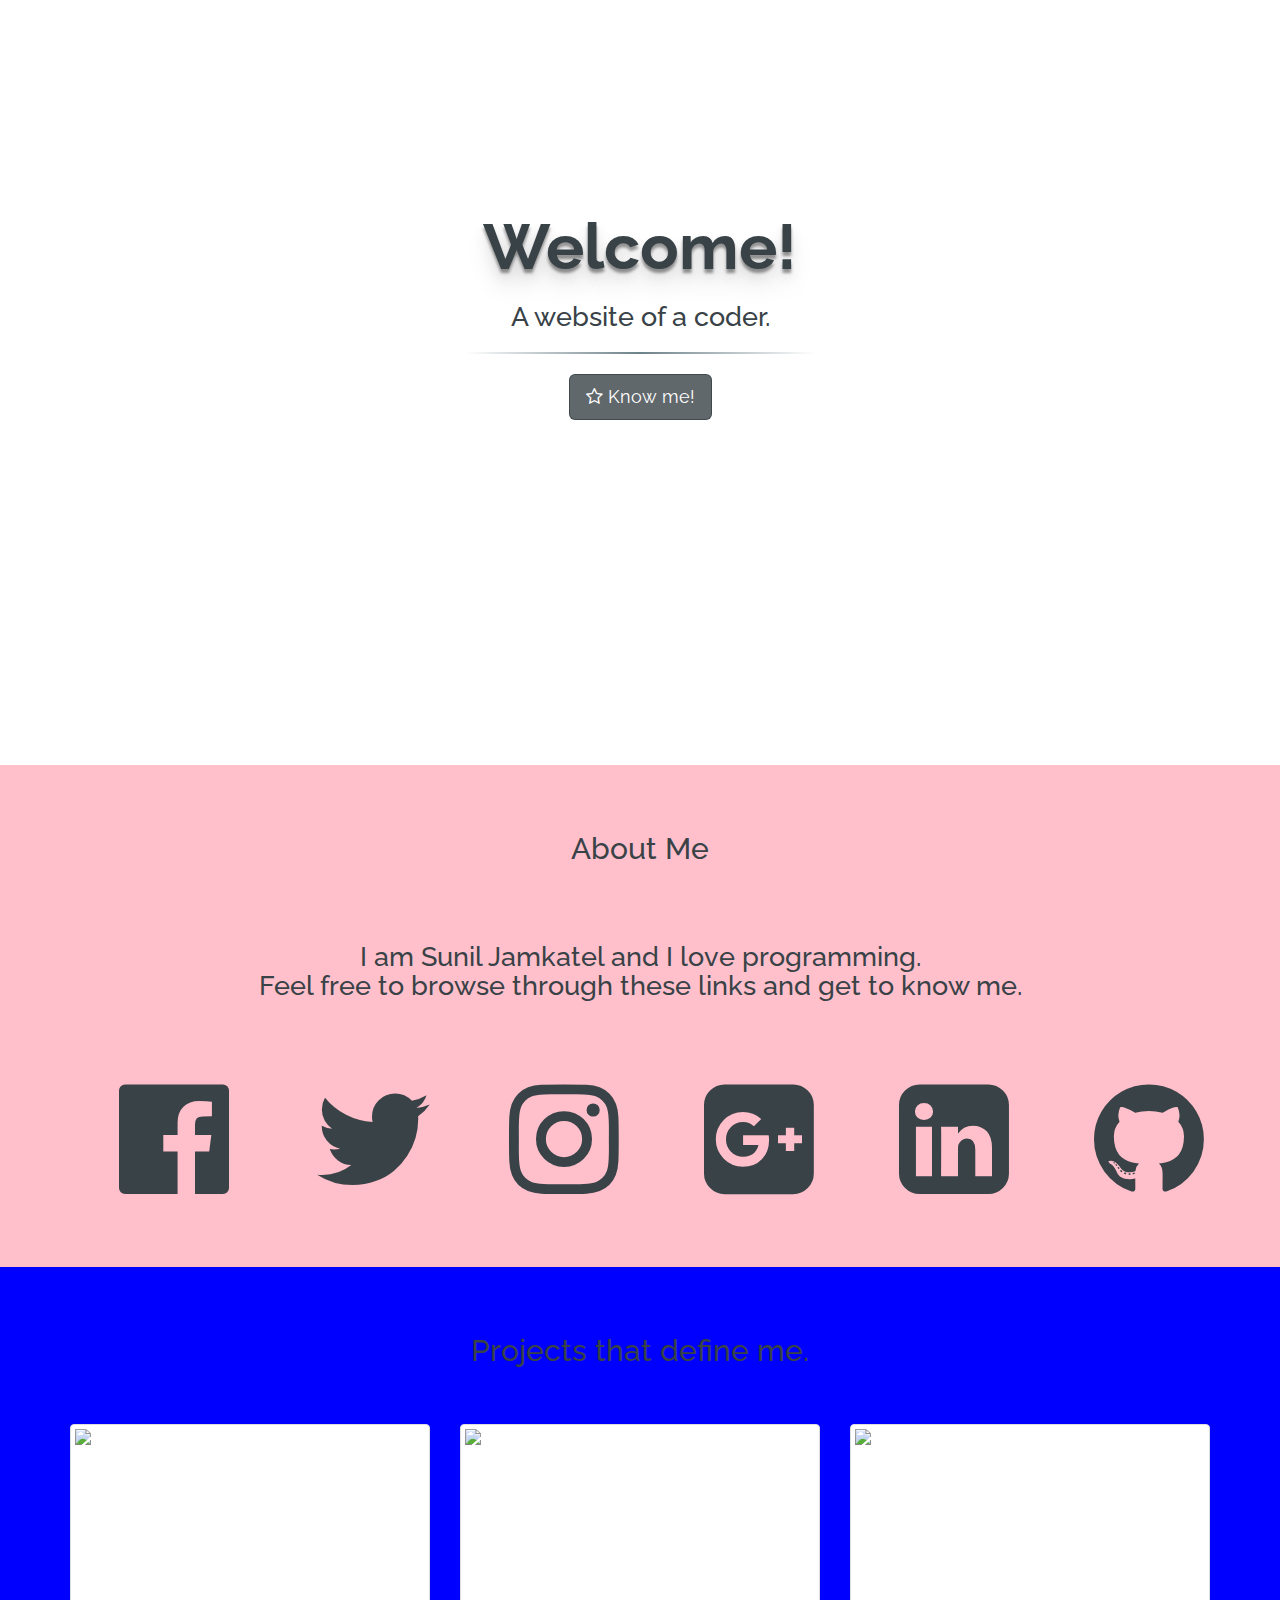
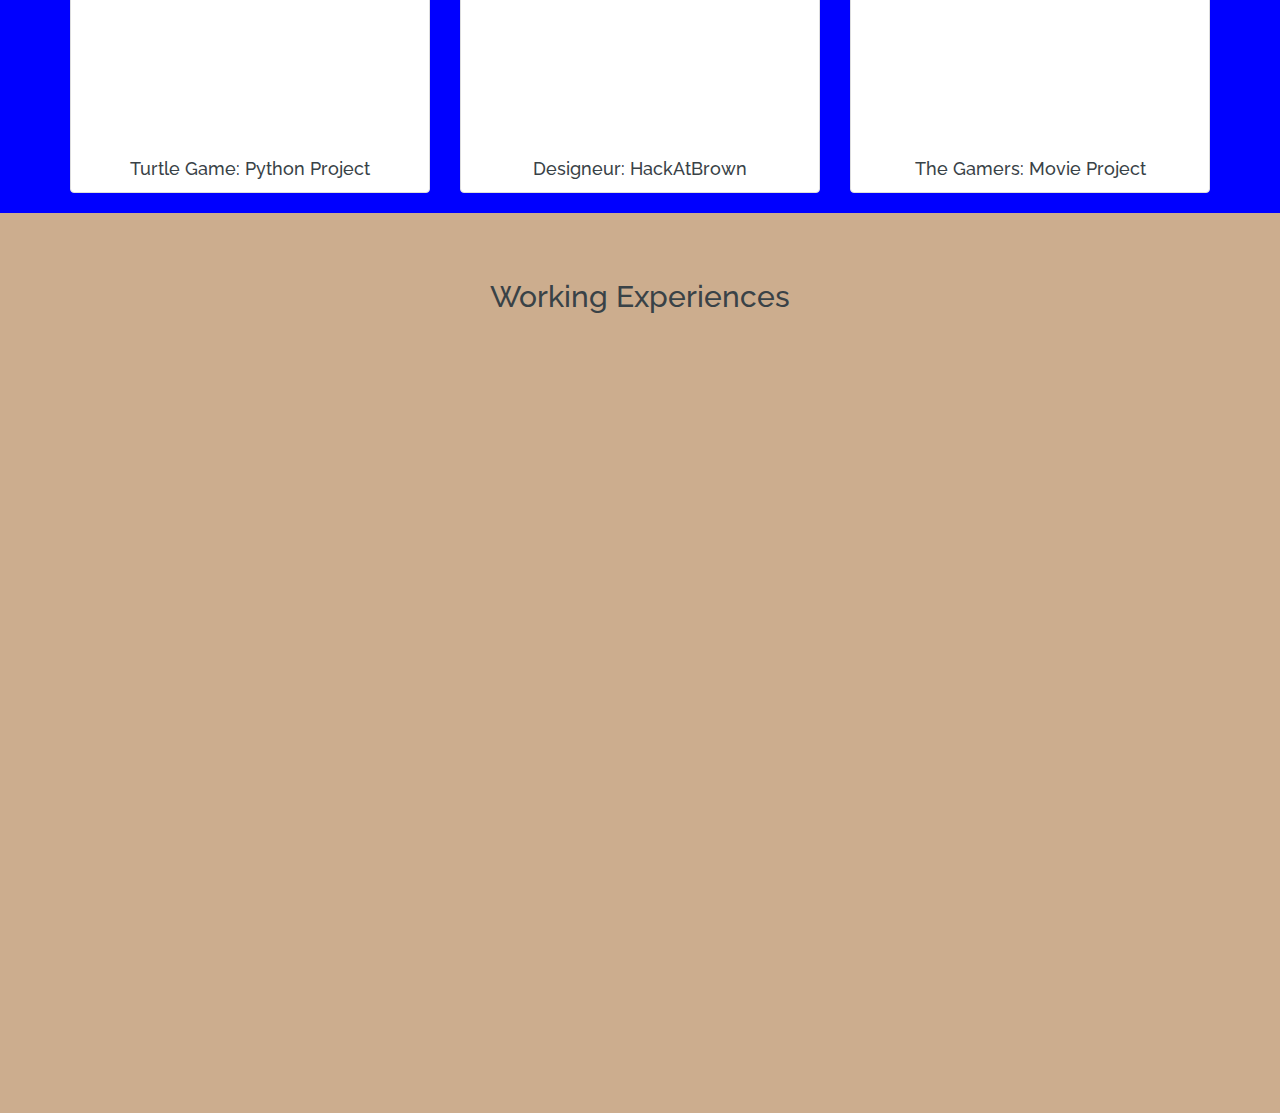
==== index.html @ 37070b22 "Some changes" ====
<!DOCTYPE html>
<html>
<head>
	<meta charset="utf-8">
	<meta content="The official webpage of Sunil Jamkatel. Computer Science student at the University of Louisiana ta Monroe" name="description">
	<meta name="viewport" content="width=device-width, initial-scale=1, maximum-scale=1">
	<title>Sunil Jamkatel</title>
	<link rel="stylesheet" type="text/css" href="https://maxcdn.bootstrapcdn.com/bootstrap/3.3.6/css/bootstrap.min.css">
	<link href='https://fonts.googleapis.com/css?family=Raleway:400,700' rel='stylesheet' type='text/css'>
	<link rel="stylesheet" type="text/css" href="https://maxcdn.bootstrapcdn.com/font-awesome/4.6.3/css/font-awesome.min.css">
	<link rel='shortcut icon' href='favicon/favicon-child.ico' type='image/x-icon'/ >
	<link rel="stylesheet" type="text/css" href="https://cdnjs.cloudflare.com/ajax/libs/animate.css/3.5.1/animate.min.css">
	<link rel="stylesheet" type="text/css" href="css/style.css">


	
</head>
<body>
	<div id="main">
		<div class="container">
			<div id="content">
				<h1 class="animated fadeInUp">Welcome!</h1>
				<h3 class="animated fadeInUp">A website of a <span class="typed"><span class="typed-cursor"></span></span> coder.</h3>

				<hr class="animated fadeInUp"/>
				<a href="#sectionOne" class="smoothScroll"><button class="btn btn-default btn-lg animated infinite pulse"><i class="fa fa-star-o" aria-hidden="true"></i>&nbsp;Know me!</button></a>
			</div>
		</div>
	</div>
	<div class="section one" name="sectionOne">
		<div class="container">
			<div class="row">
				<h2 class="col-lg-12" id="proHeader">About Me</h2>
			</div>
			<div>
				<h3 class="centerAlign">I am Sunil Jamkatel and I love programming.<br/> Feel free to browse through these links and get to know me.</h3>
			</div>
			<div class="row proHeader">
				<div class="col-md-2 col-xs-6 ">
					<a href="https://www.facebook.com/Sunil.jamkatel7"><i class="fa fa-facebook-official" aria-hidden="true"></i></a>
				</div>
				<div class="col-md-2 col-xs-6 ">
					<a href="https://twitter.com/suniljamkatel"><i class="fa fa-twitter" aria-hidden="true"></i></a>
				</div>		
				<div class="col-md-2 col-xs-6 ">
					<a href="https://www.instagram.com/suniljamkatel/"><i class="fa fa-instagram" aria-hidden="true"></i></a>
				</div>
				<div class="col-md-2 col-xs-6 ">
					<a href="https://plus.google.com/u/0/+SunilJamkatelTrue/posts"><i class="fa fa-google-plus-square" aria-hidden="true"></i></a>
				</div>
				<div class="col-md-2 col-xs-6 ">
					<a href="https://www.linkedin.com/in/suniljamkatel7"><i class="fa fa-linkedin-square" aria-hidden="true"></i></a>
				</div>
				<div class="col-md-2 col-xs-6 ">
					<a href="https://github.com/suniljamkatel"><i class="fa fa-github" aria-hidden="true"></i></a>
				</div>
		</div>
	</div>
	<div class="section two" name="sectionTwo">
	<div class="container">
		<div class="row">
			<h2 class="col-lg-12" id="proHeader">Projects that define me.</h2>
		</div>
		<div class="row">
			<div class="col-md-4 col-sm-6 col-xs-12">
				<a href="https://github.com/SunilJamkatel/TurtleGame">
					<div class="thumbnail">
						<img src="image\turtleProject.png">
						<h4 class="centerAlign">Turtle Game: Python Project</h4>
					</div>
				</a>
			</div>
			<div class="col-md-4 col-sm-6 col-xs-12">
				<a href="http://devpost.com/software/designeur">
					<div class="thumbnail">
						<img src="image\dn.png">
						<h4 class="centerAlign">Designeur: HackAtBrown</h4>
					</div>
				</a>
				
			</div>		
			<div class="col-md-4 col-sm-6 col-xs-12">
				<a href="https://www.youtube.com/watch?v=mtiPOEpDNw8">
					<div class="thumbnail">
						<img src="image\gamers.png">
						<h4 class="centerAlign">The Gamers: Movie Project</h4>
					</div>
				</a>
			</div>
		</div>
		</div>

		<div class="section three" name="sectionThree">
		<div class="container">
			<div class="row">
				<h2 class="col-lg-12 animated fadeInUp" id="proHeader">Working Experiences</h2>
			</div>
			<div>
				<h3 class="centerAlign"></h3>
			</div>
			<div class="row proHeader">
				
			</div>
		</div>
		</div>
<!-- Jquery and JavaScript setup -->
	<script type="text/javascript" src="https://code.jquery.com/jquery-2.2.4.min.js"></script>
	<script type="text/javascript" src="js/smoothscroll.js"></script>	
	<script type="text/javascript" src="https://maxcdn.bootstrapcdn.com/bootstrap/3.3.6/js/bootstrap.min.js"></script>
	<script type="text/javascript" src="https://cdnjs.cloudflare.com/ajax/libs/typed.js/1.1.1/typed.min.js"></script>
	<script type="text/javascript" src="js/scriptbackground.js"></script>
	<script>
  		$(".typed").typed({
	    	strings: ["junior", "hard-working", "smart", "cute"],
	    	typeSpeed: 100,
	    	backDelay: 500,
	    	loop:true 
		});
	</script>
<!-- End -->
</body>
</html>
---- css/style.css ----
#content{
	padding-top: 15vmax;
	text-align: center;
	width: 100%;
	/*height: 92%;*/
}
body{
	font-family: Raleway;
	color: #394247;
	margin: 0;
}

h1{
	font-weight: 700;
	font-size: 5vmax;
	text-shadow: 0px 4px 3px rgba(0,0,0,0.4), 0px 8px 13px rgba(0,0,0,0.1), 0px 18px 23px rgba(0,0,0,0.1);
}


html,body{
	height: 100%;
	width: 100%;
}

hr {
	border: 0;
	max-width: 350px;
	width: 100%;
    height: 1.5px;
    background-image: linear-gradient(to right, rgba(59, 87, 98, 0), rgba(59, 87, 98, 0.75), rgba(59, 87, 98, 0)); 
}

.section{
	height: 100%;
	width: 100%;
	flex: 0 1 40px;
}

#main{
	background: url(https://images.unsplash.com/photo-1422393462206-207b0fbd8d6b?ixlib=rb-0.3.5&q=80&fm=jpg&crop=entropy&s=b09f84e8e8fd58ee91faf817b9f903d7);
	background-size: cover;
	height: 85%;
}
.btn, .btn-default, .btn-lg{
	background-color: rgba(57,66,71,0.8);
	border-color: rgba(57,66,71,0.8);
	color: white;
}
.btn:hover, .btn:focus {
  background-color: #394247;
  color: white;
  border-color: #394247;
}

/*CSS for infinite cursor blink for typing-effect words*/
.typed-cursor{
    opacity: 1;
    -webkit-animation: blink 0.7s infinite;
    -moz-animation: blink 0.7s infinite;
    animation: blink 0.7s infinite;
}
@keyframes blink{
    0% { opacity:1; }
    50% { opacity:0; }
    100% { opacity:1; }
}
@-webkit-keyframes blink{
    0% { opacity:1; }
    50% { opacity:0; }
    100% { opacity:1; }
}
@-moz-keyframes blink{
    0% { opacity:1; }
    50% { opacity:0; }
    100% { opacity:1; }
}
/*End*/
a:hover
{
	text-decoration: none;
}


#proHeader{
	text-align: center;
	padding: 4%;
}

.thumbnail img, .thumbnail iframe{
	min-height: 320px;
	height: 320px;
}

.centerAlign{
	text-align: center;
}
a{
	color: #394247;
}

h3{
	font-size: 3vh;
}
.fa-facebook-official, .fa-twitter, .fa-instagram, .fa-youtube, .fa-github, .fa-linkedin-square, .fa-google-plus-square{
	font-size: 10vmax;
	padding: 0 auto;
}


.col-xs-6{
	text-align: center;
	padding: 5vw;
}

.fa-facebook-official:hover, .fa-facebook-official:active, .fa-facebook-official:focus{
	color: #3b5998;
}

.fa-twitter:hover, .fa-twitter:active, .fa-twitter:focus{
	color: #00aced;
}

.fa-instagram:hover, .fa-instagram:active, .fa-instagram:focus{
	color: #125688;
}

.fa-github:hover, .fa-github:active, .fa-github:focus{
	color: #000000;
}

.fa-google-plus-square:hover, .fa-google-plus-square:active, .fa-google-plus-square:focus{
	color: #dd4b39;
}

.fa-linkedin-square:hover, .fa-linkedin-square:active, .fa-linkedin-square:focus{
	color: #007bb5;
}

.three{
	background-color: #ccad8e;
}

.two{
	background-color: blue;
}
.one{
	background-color: pink;
}
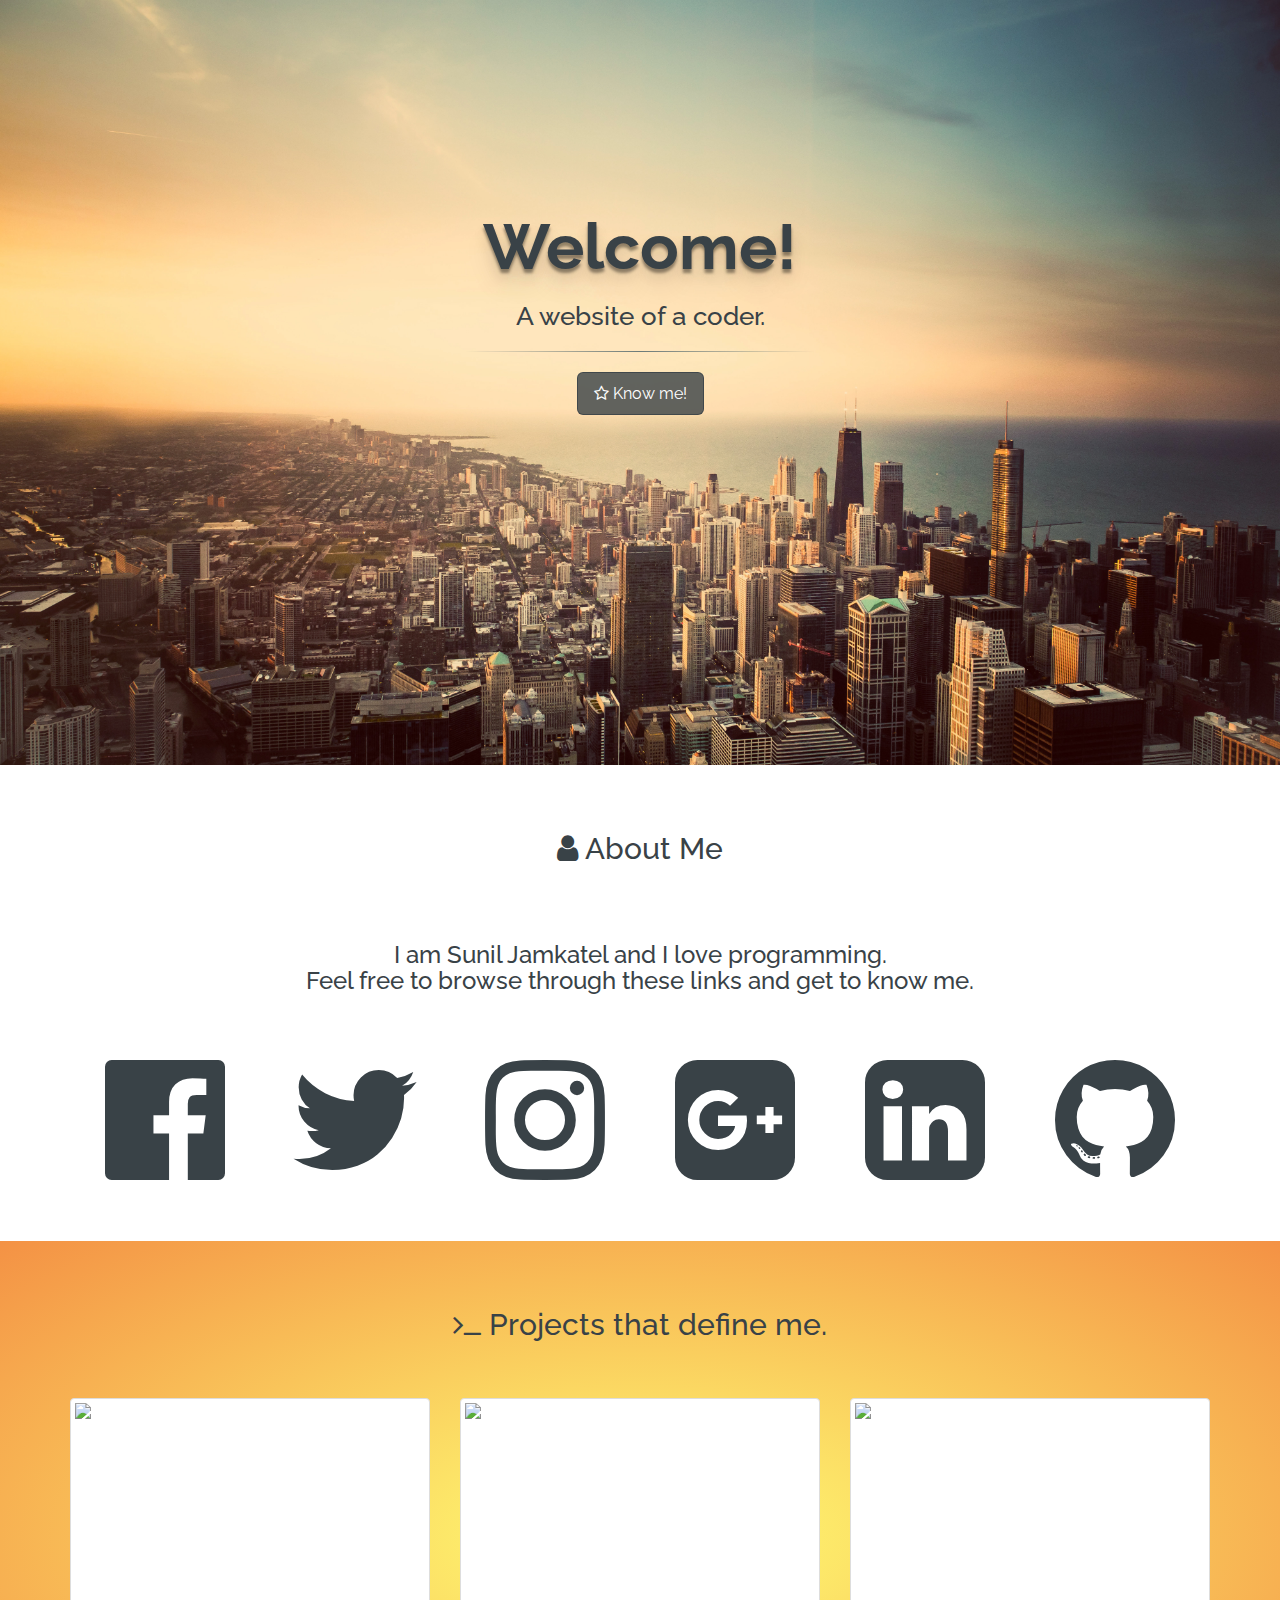
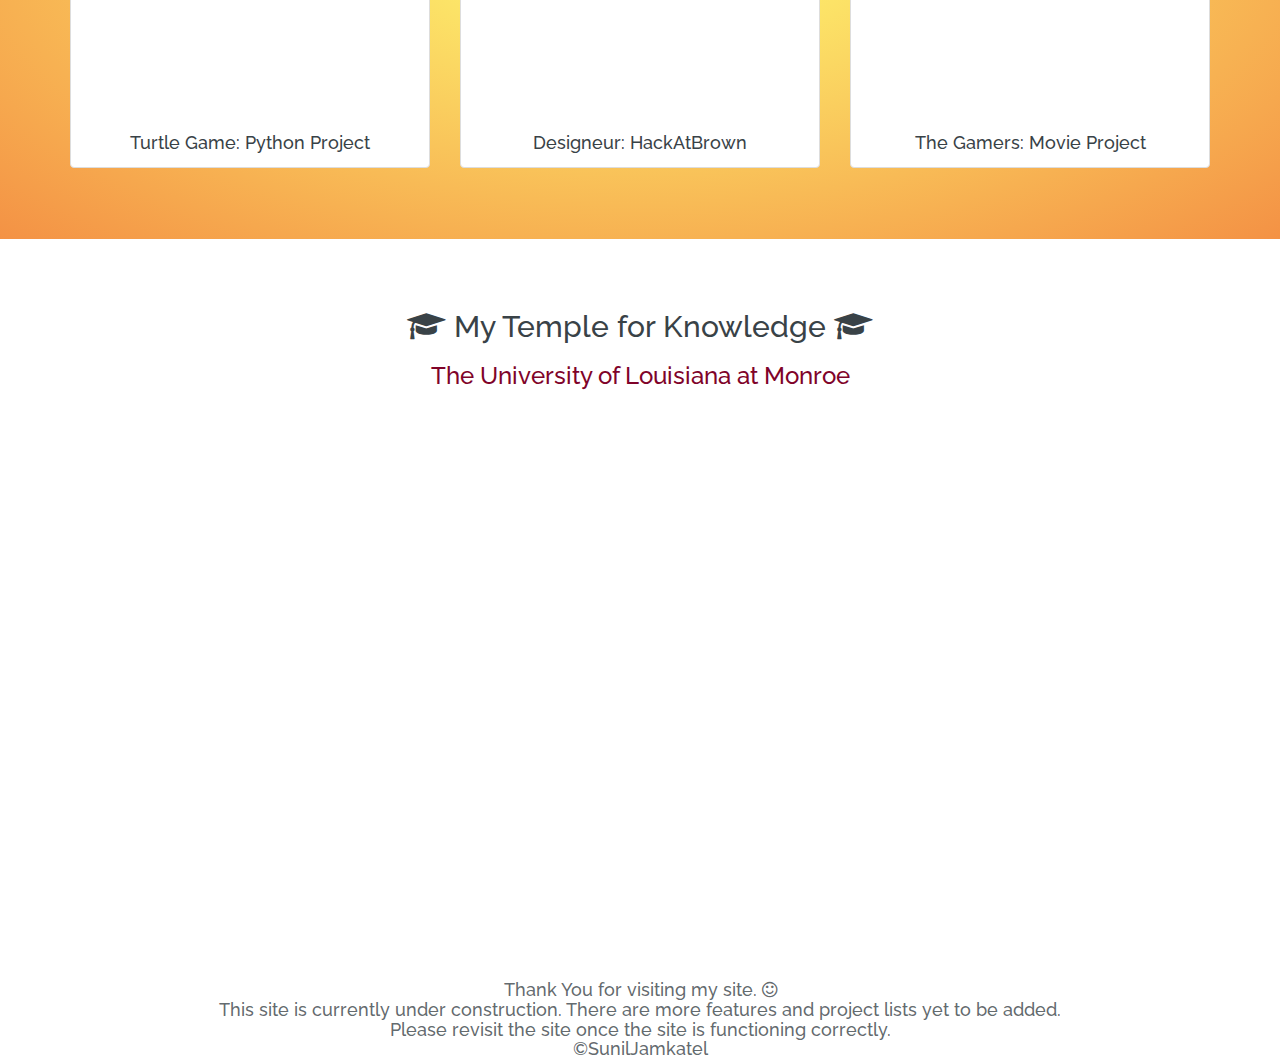
==== commit 456b651c: "Finally finished with layouts. Ready for first release. :)" ====
--- a/index.html
+++ b/index.html
@@ -4,6 +4,7 @@
 	<meta charset="utf-8">
 	<meta content="The official webpage of Sunil Jamkatel. Computer Science student at the University of Louisiana ta Monroe" name="description">
 	<meta name="viewport" content="width=device-width, initial-scale=1, maximum-scale=1">
+	<meta name="keywords" content="Sunil Jamkatel, Sunil, Jamkatel, Spurgeon, Drive, ULM, NSA">
 	<title>Sunil Jamkatel</title>
 	<link rel="stylesheet" type="text/css" href="https://maxcdn.bootstrapcdn.com/bootstrap/3.3.6/css/bootstrap.min.css">
 	<link href='https://fonts.googleapis.com/css?family=Raleway:400,700' rel='stylesheet' type='text/css'>
@@ -12,30 +13,28 @@
 	<link rel="stylesheet" type="text/css" href="https://cdnjs.cloudflare.com/ajax/libs/animate.css/3.5.1/animate.min.css">
 	<link rel="stylesheet" type="text/css" href="css/style.css">
 
-
-	
 </head>
 <body>
 	<div id="main">
 		<div class="container">
 			<div id="content">
 				<h1 class="animated fadeInUp">Welcome!</h1>
-				<h3 class="animated fadeInUp">A website of a <span class="typed"><span class="typed-cursor"></span></span> coder.</h3>
+				<h3 class="animated fadeInUp" id="subHead">A website of a <span class="typed"><span class="typed-cursor"></span></span> coder.</h3>
 
 				<hr class="animated fadeInUp"/>
 				<a href="#sectionOne" class="smoothScroll"><button class="btn btn-default btn-lg animated infinite pulse"><i class="fa fa-star-o" aria-hidden="true"></i>&nbsp;Know me!</button></a>
 			</div>
 		</div>
 	</div>
-	<div class="section one" name="sectionOne">
+	<div class="section" name="sectionOne" id ="one">
 		<div class="container">
 			<div class="row">
-				<h2 class="col-lg-12" id="proHeader">About Me</h2>
+				<h2 class="proHeader"><i class="fa fa-user" aria-hidden="true"></i> About Me</h2>
 			</div>
 			<div>
 				<h3 class="centerAlign">I am Sunil Jamkatel and I love programming.<br/> Feel free to browse through these links and get to know me.</h3>
 			</div>
-			<div class="row proHeader">
+			<div id="socialRow">
 				<div class="col-md-2 col-xs-6 ">
 					<a href="https://www.facebook.com/Sunil.jamkatel7"><i class="fa fa-facebook-official" aria-hidden="true"></i></a>
 				</div>
@@ -54,12 +53,13 @@
 				<div class="col-md-2 col-xs-6 ">
 					<a href="https://github.com/suniljamkatel"><i class="fa fa-github" aria-hidden="true"></i></a>
 				</div>
+			</div>
 		</div>
 	</div>
-	<div class="section two" name="sectionTwo">
+	<div class="section" name="sectionTwo" id = "two">
 	<div class="container">
 		<div class="row">
-			<h2 class="col-lg-12" id="proHeader">Projects that define me.</h2>
+			<h2 class="proHeader"><i class="fa fa-terminal" aria-hidden="true"></i> Projects that define me.</h2>
 		</div>
 		<div class="row">
 			<div class="col-md-4 col-sm-6 col-xs-12">
@@ -89,26 +89,26 @@
 			</div>
 		</div>
 		</div>
+		</div>
+		<div class="section" name="sectionThree">
+			<h2 id="temple"><i class="fa fa-graduation-cap" aria-hidden="true"></i> My Temple for Knowledge <i class="fa fa-graduation-cap" aria-hidden="true"></i></h2>
+			<h3 id="map">The University of Louisiana at Monroe</h3>
+		</div>
+		<iframe width="100%" height="60%" frameborder="0" style="border:0" src="https://www.google.com/maps/embed/v1/place?q=place_id:ChIJQ3ItlgdGLoYRZjwJ-xxiLws&key=AIzaSyAxQEk451P_wQ4nvAmpSKRu4u4TDz5OZ4M" allowfullscreen></iframe>
+		</iframe>
 
-		<div class="section three" name="sectionThree">
-		<div class="container">
-			<div class="row">
-				<h2 class="col-lg-12 animated fadeInUp" id="proHeader">Working Experiences</h2>
-			</div>
-			<div>
-				<h3 class="centerAlign"></h3>
-			</div>
-			<div class="row proHeader">
-				
-			</div>
+		<div class="section" name="sectionFour">
+			<h4 id="footer">Thank You for visiting my site.&nbsp;<i class="fa fa-smile-o" aria-hidden="true"></i><br>This site is currently under construction. There are more features and project lists yet to be added.<br>Please revisit the site once the site is functioning correctly.<br><span>&copy;SunilJamkatel</span>
+			</h4>
+			
 		</div>
-		</div>
+		
 <!-- Jquery and JavaScript setup -->
 	<script type="text/javascript" src="https://code.jquery.com/jquery-2.2.4.min.js"></script>
 	<script type="text/javascript" src="js/smoothscroll.js"></script>	
 	<script type="text/javascript" src="https://maxcdn.bootstrapcdn.com/bootstrap/3.3.6/js/bootstrap.min.js"></script>
 	<script type="text/javascript" src="https://cdnjs.cloudflare.com/ajax/libs/typed.js/1.1.1/typed.min.js"></script>
-	<script type="text/javascript" src="js/scriptbackground.js"></script>
+	<script type="text/javascript" src="js/custom.js"></script>
 	<script>
   		$(".typed").typed({
 	    	strings: ["junior", "hard-working", "smart", "cute"],
--- a/css/style.css
+++ b/css/style.css
@@ -7,7 +7,6 @@
 body{
 	font-family: Raleway;
 	color: #394247;
-	margin: 0;
 }
 
 h1{
@@ -31,13 +30,12 @@
 }
 
 .section{
-	height: 100%;
+	height: auto;
 	width: 100%;
-	flex: 0 1 40px;
 }
 
 #main{
-	background: url(https://images.unsplash.com/photo-1422393462206-207b0fbd8d6b?ixlib=rb-0.3.5&q=80&fm=jpg&crop=entropy&s=b09f84e8e8fd58ee91faf817b9f903d7);
+	background: url("../image/background4.jpg");
 	background-size: cover;
 	height: 85%;
 }
@@ -45,6 +43,7 @@
 	background-color: rgba(57,66,71,0.8);
 	border-color: rgba(57,66,71,0.8);
 	color: white;
+	font-size: 1.25vmax;
 }
 .btn:hover, .btn:focus {
   background-color: #394247;
@@ -81,7 +80,7 @@
 }
 
 
-#proHeader{
+.proHeader{
 	text-align: center;
 	padding: 4%;
 }
@@ -98,18 +97,14 @@
 	color: #394247;
 }
 
-h3{
-	font-size: 3vh;
-}
 .fa-facebook-official, .fa-twitter, .fa-instagram, .fa-youtube, .fa-github, .fa-linkedin-square, .fa-google-plus-square{
-	font-size: 10vmax;
-	padding: 0 auto;
+	font-size: 1000%;
+	/*padding: 0 auto;*/
 }
 
 
 .col-xs-6{
 	text-align: center;
-	padding: 5vw;
 }
 
 .fa-facebook-official:hover, .fa-facebook-official:active, .fa-facebook-official:focus{
@@ -136,13 +131,40 @@
 	color: #007bb5;
 }
 
-.three{
-	background-color: #ccad8e;
+#subHead{
+	font-size: 2vmax;
 }
 
-.two{
-	background-color: blue;
+
+#two{
+	background-image:
+	    radial-gradient(
+	      rgba(255,255,0,0.55),
+	      rgba(240,109,6,0.75)
+	    );
 }
-.one{
-	background-color: pink;
+#socialRow{
+	padding-top: 4%;
+	/*padding-bottom: 200px;*/
+}
+
+.container{
+	padding-bottom: 4%;
+}
+.h2, h2{
+	text-align: center;
+}
+
+#temple{
+	padding-top: 4%;
+	text-align: center;
+}
+#footer{
+	text-align: center;
+	color: rgba(57,66,71,0.8);
+}
+#map{
+	text-align:center; 
+	color:#7f0329; 
+	padding-bottom: 2%;
 }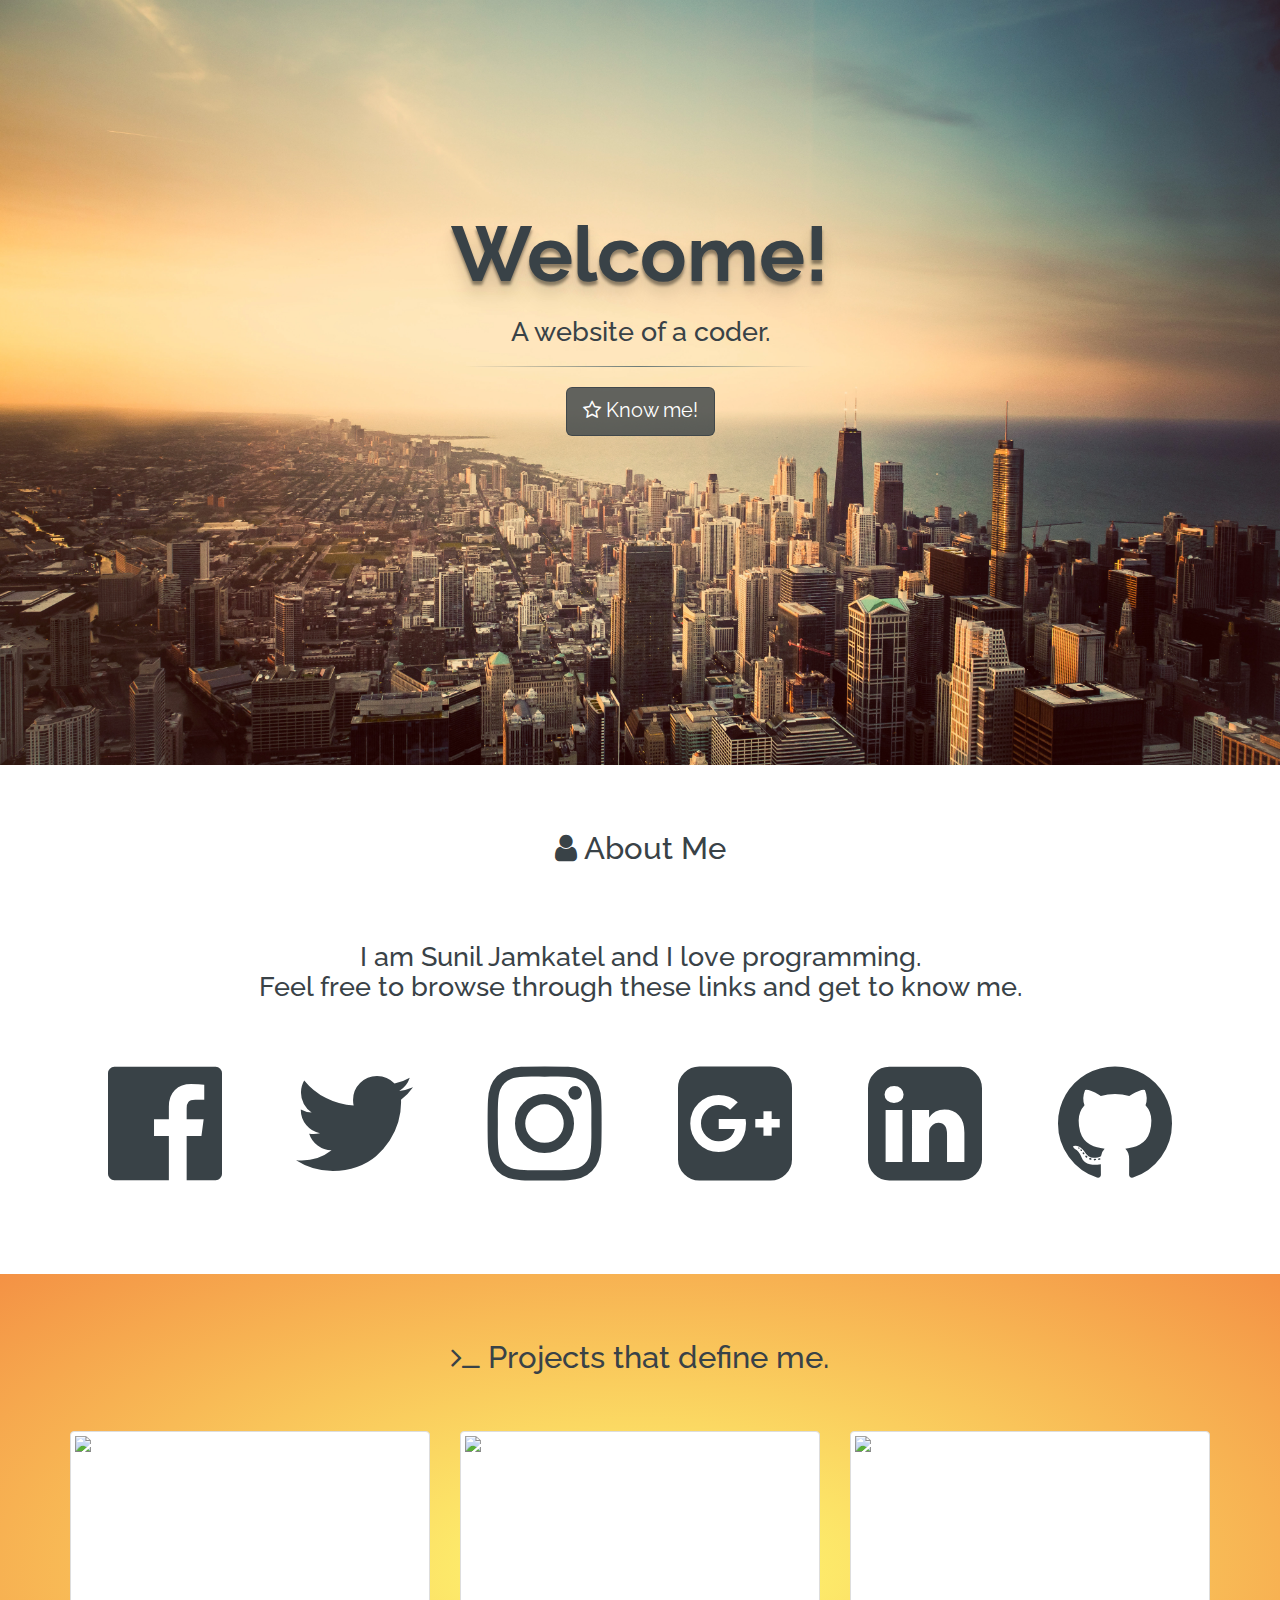
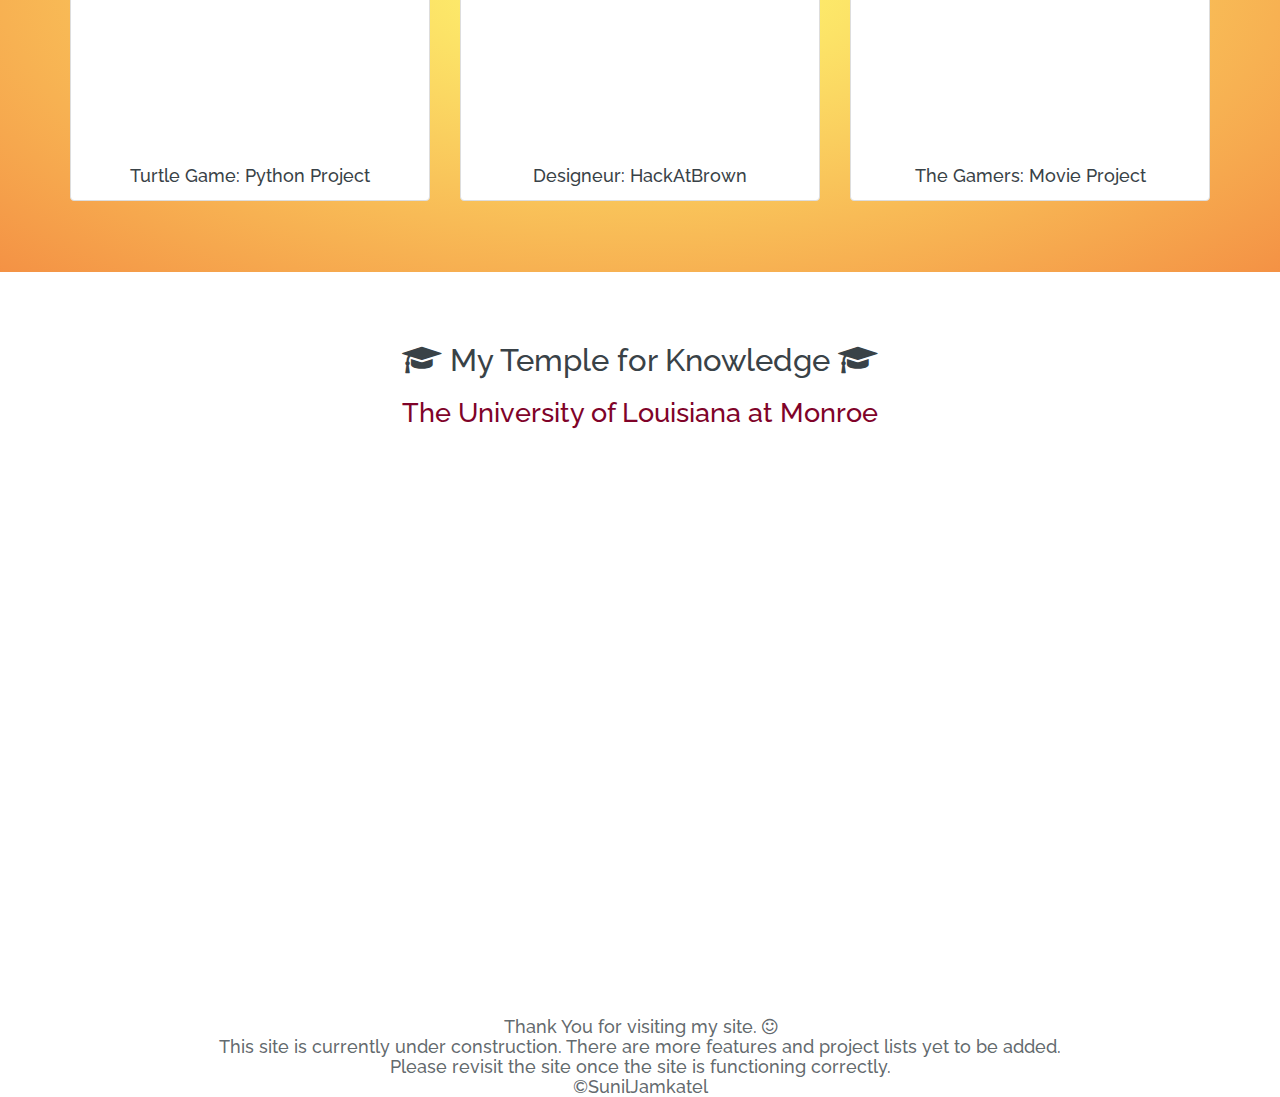
==== commit 62268a83: "Disabled google maps from scrolling" ====
--- a/index.html
+++ b/index.html
@@ -4,7 +4,6 @@
 	<meta charset="utf-8">
 	<meta content="The official webpage of Sunil Jamkatel. Computer Science student at the University of Louisiana ta Monroe" name="description">
 	<meta name="viewport" content="width=device-width, initial-scale=1, maximum-scale=1">
-	<meta name="keywords" content="Sunil Jamkatel, Sunil, Jamkatel, Spurgeon, Drive, ULM, NSA">
 	<title>Sunil Jamkatel</title>
 	<link rel="stylesheet" type="text/css" href="https://maxcdn.bootstrapcdn.com/bootstrap/3.3.6/css/bootstrap.min.css">
 	<link href='https://fonts.googleapis.com/css?family=Raleway:400,700' rel='stylesheet' type='text/css'>
@@ -34,23 +33,23 @@
 			<div>
 				<h3 class="centerAlign">I am Sunil Jamkatel and I love programming.<br/> Feel free to browse through these links and get to know me.</h3>
 			</div>
-			<div id="socialRow">
-				<div class="col-md-2 col-xs-6 ">
+			<div id="socialRow" >
+				<div class="col-md-2 col-xs-6 slideanim>
 					<a href="https://www.facebook.com/Sunil.jamkatel7"><i class="fa fa-facebook-official" aria-hidden="true"></i></a>
 				</div>
-				<div class="col-md-2 col-xs-6 ">
+				<div class="col-md-2 col-xs-6 slideanim>
 					<a href="https://twitter.com/suniljamkatel"><i class="fa fa-twitter" aria-hidden="true"></i></a>
 				</div>		
-				<div class="col-md-2 col-xs-6 ">
+				<div class="col-md-2 col-xs-6 slideanim>
 					<a href="https://www.instagram.com/suniljamkatel/"><i class="fa fa-instagram" aria-hidden="true"></i></a>
 				</div>
-				<div class="col-md-2 col-xs-6 ">
+				<div class="col-md-2 col-xs-6 slideanim>
 					<a href="https://plus.google.com/u/0/+SunilJamkatelTrue/posts"><i class="fa fa-google-plus-square" aria-hidden="true"></i></a>
 				</div>
-				<div class="col-md-2 col-xs-6 ">
+				<div class="col-md-2 col-xs-6 slideanim>
 					<a href="https://www.linkedin.com/in/suniljamkatel7"><i class="fa fa-linkedin-square" aria-hidden="true"></i></a>
 				</div>
-				<div class="col-md-2 col-xs-6 ">
+				<div class="col-md-2 col-xs-6 slideanim>
 					<a href="https://github.com/suniljamkatel"><i class="fa fa-github" aria-hidden="true"></i></a>
 				</div>
 			</div>
@@ -94,7 +93,7 @@
 			<h2 id="temple"><i class="fa fa-graduation-cap" aria-hidden="true"></i> My Temple for Knowledge <i class="fa fa-graduation-cap" aria-hidden="true"></i></h2>
 			<h3 id="map">The University of Louisiana at Monroe</h3>
 		</div>
-		<iframe width="100%" height="60%" frameborder="0" style="border:0" src="https://www.google.com/maps/embed/v1/place?q=place_id:ChIJQ3ItlgdGLoYRZjwJ-xxiLws&key=AIzaSyAxQEk451P_wQ4nvAmpSKRu4u4TDz5OZ4M" allowfullscreen></iframe>
+		<iframe id = "googlemap" width="100%" height="60%" frameborder="0" scrolling="no" seamless src="https://www.google.com/maps/embed/v1/place?q=place_id:ChIJQ3ItlgdGLoYRZjwJ-xxiLws&key=AIzaSyAxQEk451P_wQ4nvAmpSKRu4u4TDz5OZ4M" allowfullscreen></iframe>
 		</iframe>
 
 		<div class="section" name="sectionFour">
@@ -109,14 +108,6 @@
 	<script type="text/javascript" src="https://maxcdn.bootstrapcdn.com/bootstrap/3.3.6/js/bootstrap.min.js"></script>
 	<script type="text/javascript" src="https://cdnjs.cloudflare.com/ajax/libs/typed.js/1.1.1/typed.min.js"></script>
 	<script type="text/javascript" src="js/custom.js"></script>
-	<script>
-  		$(".typed").typed({
-	    	strings: ["junior", "hard-working", "smart", "cute"],
-	    	typeSpeed: 100,
-	    	backDelay: 500,
-	    	loop:true 
-		});
-	</script>
 <!-- End -->
 </body>
 </html>--- a/css/style.css
+++ b/css/style.css
@@ -1,26 +1,13 @@
-#content{
-	padding-top: 15vmax;
-	text-align: center;
-	width: 100%;
-	/*height: 92%;*/
-}
+html,body{
+	height: 100%;
+	width: 100%;
+}
+
 body{
 	font-family: Raleway;
 	color: #394247;
 }
 
-h1{
-	font-weight: 700;
-	font-size: 5vmax;
-	text-shadow: 0px 4px 3px rgba(0,0,0,0.4), 0px 8px 13px rgba(0,0,0,0.1), 0px 18px 23px rgba(0,0,0,0.1);
-}
-
-
-html,body{
-	height: 100%;
-	width: 100%;
-}
-
 hr {
 	border: 0;
 	max-width: 350px;
@@ -33,17 +20,132 @@
 	height: auto;
 	width: 100%;
 }
-
 #main{
 	background: url("../image/background4.jpg");
 	background-size: cover;
 	height: 85%;
 }
+#content{
+	padding-top: 15vmax;
+	text-align: center;
+	width: 100%;
+}
+
+h1{
+	font-weight: 700;
+	font-size: 4em;
+	text-shadow: 0px 4px 3px rgba(0,0,0,0.4), 0px 8px 13px rgba(0,0,0,0.1), 0px 18px 23px rgba(0,0,0,0.1);
+}
+
+#subHead{
+	font-size: 1.25em;
+}
 .btn, .btn-default, .btn-lg{
 	background-color: rgba(57,66,71,0.8);
 	border-color: rgba(57,66,71,0.8);
 	color: white;
-	font-size: 1.25vmax;
+	font-size: 1em;
+}
+
+h2{
+	font-size: 1.5em;
+}
+h3{
+	font-size: 1.25em;
+}
+.fa-facebook-official, .fa-twitter, .fa-instagram, .fa-youtube, .fa-github, .fa-linkedin-square, .fa-google-plus-square{
+	font-size: 6em;
+	padding-bottom: 0.25em;
+}
+@media (min-width: 375px){
+	h1{
+		font-weight: 700;
+		font-size: 5em;
+		text-shadow: 0px 4px 3px rgba(0,0,0,0.4), 0px 8px 13px rgba(0,0,0,0.1), 0px 18px 23px rgba(0,0,0,0.1);
+	}
+
+	#subHead{
+		font-size: 1.5em;
+	}
+	.btn, .btn-default, .btn-lg{
+		background-color: rgba(57,66,71,0.8);
+		border-color: rgba(57,66,71,0.8);
+		color: white;
+		font-size: 1.25em;
+	}
+
+	h2{
+		font-size: 2em;
+	}
+	h3{
+		font-size: 1.75em;
+	}
+	.fa-facebook-official, .fa-twitter, .fa-instagram, .fa-youtube, .fa-github, .fa-linkedin-square, .fa-google-plus-square{
+		font-size: 6em;
+		padding-bottom: 0.25em;
+	}
+}
+@media (min-width: 992px) {
+  .fa-facebook-official, .fa-twitter, .fa-instagram, .fa-youtube, .fa-github, .fa-linkedin-square, .fa-google-plus-square{
+  	font-size: 7em;
+  	padding-bottom: 0.25em;
+  }
+}
+@media (min-width: 1200px) {
+  h1{
+  	font-weight: 700;
+  	font-size: 5.5em;
+  	text-shadow: 0px 4px 3px rgba(0,0,0,0.4), 0px 8px 13px rgba(0,0,0,0.1), 0px 18px 23px rgba(0,0,0,0.1);
+  }
+
+  #subHead{
+  	font-size: 1.9em;
+  }
+  .btn, .btn-default, .btn-lg{
+  	background-color: rgba(57,66,71,0.8);
+  	border-color: rgba(57,66,71,0.8);
+  	color: white;
+  	font-size: 1.4em;
+  }
+
+  h2{
+  	font-size: 2.20em;
+  }
+  h3{
+  	font-size: 1.9em;
+  }
+  .fa-facebook-official, .fa-twitter, .fa-instagram, .fa-youtube, .fa-github, .fa-linkedin-square, .fa-google-plus-square{
+  	font-size: 9.5em;
+  	padding-bottom: 0.25em;
+  }
+}
+@media (min-width: 2560px) {
+  h1{
+  	font-weight: 700;
+  	font-size: 10em;
+  	text-shadow: 0px 4px 3px rgba(0,0,0,0.4), 0px 8px 13px rgba(0,0,0,0.1), 0px 18px 23px rgba(0,0,0,0.1);
+  }
+
+  #subHead{
+  	font-size: 3em;
+  }
+  .btn, .btn-default, .btn-lg{
+  	background-color: rgba(57,66,71,0.8);
+  	border-color: rgba(57,66,71,0.8);
+  	color: white;
+  	font-size: 2.5em;
+  }
+
+  h2{
+  	font-size: 4em;
+  }
+  h3{
+  	font-size: 2.9em;
+  }
+  .fa-facebook-official, .fa-twitter, .fa-instagram, .fa-youtube, .fa-github, .fa-linkedin-square, .fa-google-plus-square{
+  	font-size: 12em;
+  	padding-bottom: 0.25em;
+  }
 }
 .btn:hover, .btn:focus {
   background-color: #394247;
@@ -97,12 +199,6 @@
 	color: #394247;
 }
 
-.fa-facebook-official, .fa-twitter, .fa-instagram, .fa-youtube, .fa-github, .fa-linkedin-square, .fa-google-plus-square{
-	font-size: 1000%;
-	/*padding: 0 auto;*/
-}
-
-
 .col-xs-6{
 	text-align: center;
 }
@@ -131,9 +227,6 @@
 	color: #007bb5;
 }
 
-#subHead{
-	font-size: 2vmax;
-}
 
 
 #two{
@@ -167,4 +260,25 @@
 	text-align:center; 
 	color:#7f0329; 
 	padding-bottom: 2%;
+}
+
+
+/*SLIDE*/
+ Example
+.slideanim {visibility:hidden;}
+.slide {
+    /* The name of the animation */
+    animation-name: slide;
+    -webkit-animation-name: slide; 
+    /* The duration of the animation */
+    animation-duration: 1s; 
+    -webkit-animation-duration: 1s;
+    /* Make the element visible */
+    visibility: visible; 
+}
+
+/* Go from 0% to 100% opacity (see-through) and specify the percentage from when to slide in the element along the Y-axis */
+
+#googlemap {
+    pointer-events:none;
 }